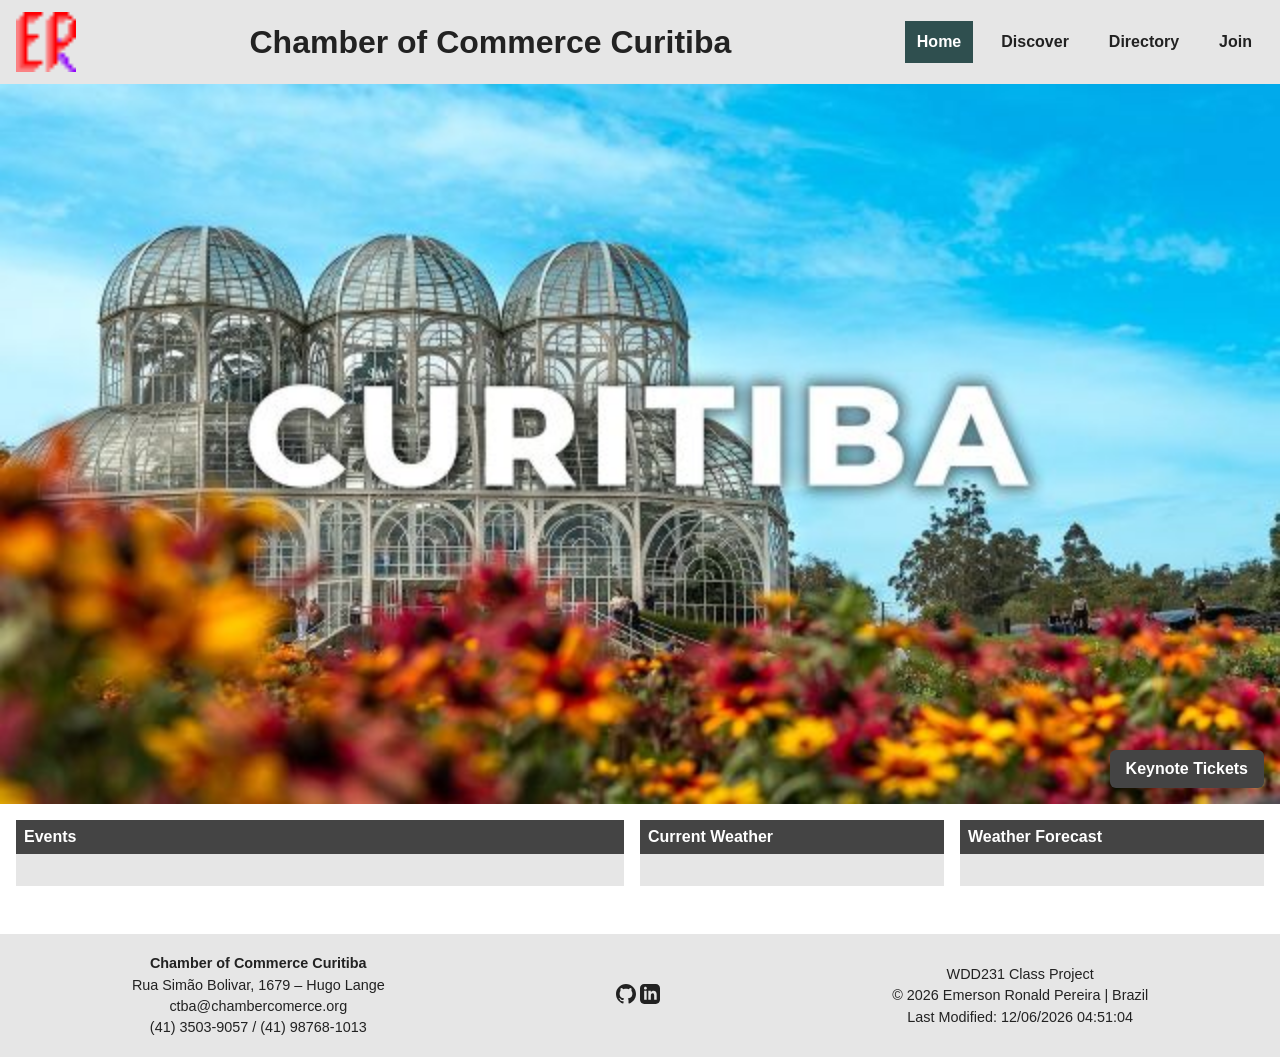
==== chamber/index.html @ 31247b7e "Update index.html" ====
<!DOCTYPE html>
<html lang="en">
<head>
  <meta charset="UTF-8">
  <meta name="description" content="Chamber of Commerce Home Page Curitiba">
  <meta name="author" content="Emerson Ronald Pereira">
  <meta name="viewport" content="width=device-width, initial-scale=1.0">

  <title>Curitiba Chamber of Commerce</title>

  <link rel="stylesheet" href="styles/normalize.css">
  <link rel="stylesheet" href="styles/small.css">
  <link rel="stylesheet" href="styles/large.css">

  <script src="scripts/menu.js" defer></script>
  <script src="scripts/weather.js" defer></script>
  <script src="scripts/date.js" defer></script>
</head>

<body>
<header>
  <div class="header-content">
    <img src="images/favicon.ico" alt="Chamber Logo">
    <h1>Chamber of Commerce Curitiba</h1>

    <button id="menu" aria-label="Open Menu"></button>

    <nav>
      <ul class="navigation">
        <li><a href="index.html" class="active">Home</a></li>
        <li><a href="discover.html">Discover</a></li>
        <li><a href="directory.html">Directory</a></li>
        <li><a href="join.html">Join</a></li>
      </ul>
    </nav>
  </div>
</header>

<main>
  <!-- HERO -->
  <section class="hero">
    <picture>
      <source srcset="images/curitiba.jpg" media="(min-width: 768px)">
      <img src="images/curitiba.jpg" alt="City view">
    </picture>
    <a href="#" class="cta">Keynote Tickets</a>
  </section>

  <!-- HOME GRID -->
  <section class="home-grid">
    <section class="events">
      <h2>Events</h2>
    </section>

    <section class="weather">
        <h2>Current Weather</h2>
        <div class="weather-data"></div>
    </section>

    <section class="forecast">
        <h2>Weather Forecast</h2>
        <div class="forecast-data"></div>
    </section>
  </section>

  <!-- SPOTLIGHTS -->
  <section class="spotlights"></section>
</main>

<footer>
    <div class="footer-adress">
        <p><b>Chamber of Commerce Curitiba</b></p>
        <p>Rua Simão Bolivar, 1679 – Hugo Lange</p>
        <p>ctba@chambercomerce.org</p>
        <p>(41) 3503-9057 / (41) 98768-1013</p>
    </div>
    <div class="social">
        <a href="https://github.com/emerrpereira" target="_blank" aria-label="GitHub">
            <svg width="20" height="20" viewBox="0 0 24 24" fill="currentColor">
              <path d="M12 0c-6.626 0-12 5.373-12 12 0 5.302 3.438 9.8 8.207 11.387.599.111.793-.261.793-.577v-2.234c-3.338.726-4.033-1.416-4.033-1.416-.546-1.387-1.333-1.756-1.333-1.756-1.089-.745.083-.729.083-.729 1.205.084 1.839 1.237 1.839 1.237 1.07 1.834 2.807 1.304 3.492.997.107-.775.418-1.305.762-1.604-2.665-.305-5.467-1.334-5.467-5.931 0-1.311.469-2.381 1.236-3.221-.124-.303-.535-1.524.117-3.176 0 0 1.008-.322 3.301 1.23.957-.266 1.983-.399 3.003-.404 1.02.005 2.047.138 3.006.404 2.291-1.552 3.297-1.23 3.297-1.23.653 1.653.242 2.874.118 3.176.77.84 1.235 1.911 1.235 3.221 0 4.609-2.807 5.624-5.479 5.921.43.372.823 1.102.823 2.222v3.293c0 .319.192.694.801.576 4.765-1.589 8.199-6.086 8.199-11.386 0-6.627-5.373-12-12-12z"/>
            </svg>
        </a>
        <a href="https://www.linkedin.com/in/emerson-ronald-pereira-b24097235" target="_blank" aria-label="LinkedIn">
            <svg width="20" height="20" viewBox="0 0 24 24" fill="currentColor">
              <path d="M19 0h-14c-2.761 0-5 2.239-5 5v14c0 2.761 2.239 5 5 5h14c2.762 0 5-2.239 5-5v-14c0-2.761-2.238-5-5-5zm-11 19h-3v-11h3v11zm-1.5-12.268c-.966 0-1.75-.79-1.75-1.764s.784-1.764 1.75-1.764 1.75.79 1.75 1.764-.783 1.764-1.75 1.764zm13.5 12.268h-3v-5.604c0-3.368-4-3.113-4 0v5.604h-3v-11h3v1.765c1.396-2.586 7-2.777 7 2.476v6.759z"/>
            </svg>
        </a>
    </div>
    <div class="footer-info">
        <p>WDD231 Class Project</p>
        <p>&copy; <span id="currentyear"></span> Emerson Ronald Pereira | Brazil</p>
        <p id="lastModified">Last Modified: </p>
    </div>
</footer>
</body>
</html>
---- chamber/styles/small.css ----
/* =========================
   GLOBAL small.css
========================= */
:root {
  --primary: #2f4f4f;
  --secondary: #e6e6e6;
  --accent: #444;
  --text: #222;
  --background: #ffffff;
}

* {
  box-sizing: border-box;
}

body {
  margin: 0;
  font-family: "Roboto", sans-serif;
  color: var(--text);
  background-color: var(--background);
}

img {
  max-width: 100%;
  height: auto;
  display: block;
}

/* =========================
   HEADER & NAV
========================= */
header {
  background-color: var(--secondary);
}

.header-content {
  max-width: 100%;
  display: flex;
  align-items: center;
  justify-content: space-between;
  padding: 0.75rem 1rem;
}

header img {
  width: 60px;
}

#menu {
  background: none;
  border: none;
  font-size: 1.8rem;
  cursor: pointer;
}

nav {
  display: none;
}

nav ul {
  list-style: none;
  padding: 0;
  margin: 0;
}

nav a {
  display: block;
  padding: 0.75rem;
  text-decoration: none;
  color: var(--text);
  font-weight: 700;
}

nav a:hover,
nav a.active {
  background-color: var(--primary);
  color: white;
}

nav.open {
  display: block;
}

/* =========================
   HERO
========================= */
.hero {
  position: relative;
}

.hero img {
  width: 100%;
}

.cta {
  position: absolute;
  bottom: 1rem;
  right: 1rem;
  background-color: var(--accent);
  color: white;
  padding: 0.6rem 1rem;
  text-decoration: none;
  border-radius: 6px;
  font-weight: bold;
}

/* =========================
   HOME GRID
========================= */
.home-grid {
  display: grid;
  grid-template-columns: 1fr;
  gap: 1rem;
  padding: 1rem;
}

.home-grid section {
  background-color: var(--secondary);
  padding: 0;
}

/* TARJA PADRÃO (Events, Weather, Forecast) */
.home-grid h2 {
  margin: 0;
  background-color: var(--accent);
  color: white;
  padding: 0.5rem;
  font-size: 1rem;
  text-align: left;
}

/* =========================
   WEATHER & FORECAST
========================= */

/* NÃO centraliza o h2 */
.weather,
.forecast {
  display: block;
}

/* Conteúdo interno centralizado */
.weather-data,
.forecast-data {
  padding: 1rem;
  display: flex;
  flex-direction: column;
  align-items: center;
  text-align: center;
}

.weather-content {
  display: flex;
  align-items: center;
  gap: 1rem;
}

.weather-content img {
  width: 60px;
}

.weather-info {
  display: flex;
  flex-direction: column;
  text-align: left;
}

.weather-info p,
.forecast-data p {
  margin: 0.25rem 0;
  line-height: 1.5;
}

/* =========================
   SPOTLIGHTS
========================= */
.spotlights {
  display: grid;
  grid-template-columns: 1fr;
  gap: 1rem;
  padding: 1rem;
}

.spotlight {
  background-color: var(--secondary);
  padding: 1rem;
  text-align: center;
}

.spotlight h3 {
  margin-bottom: 0.5rem;
}

/* =========================
   FOOTER
========================= */
footer {
  background-color: var(--secondary);
  padding: 1rem;
  text-align: center;
  font-size: 0.9rem;
}

footer p {
  margin: 0.3rem 0;
}

#menu::before {
  content: "☰";
}

#menu.open::before {
  content: "✕";
}

/* =========================
   DIRECTORY
========================= */
.view-buttons {
  text-align: center;
  margin: 1rem;
}

.view-buttons button {
  margin: 0.3rem;
  padding: 0.5rem 1rem;
  cursor: pointer;
}

#members.grid {
  display: grid;
  grid-template-columns: 1fr;
  gap: 1rem;
  padding: 1rem;
}

#members.list {
  display: block;
}

.member-card {
  background-color: var(--secondary);
  padding: 1rem;
  text-align: center;
}

.member-card img {
  max-width: 100px;
  margin: 0 auto 0.5rem;
}
---- chamber/styles/large.css ----
@media (min-width: 768px) {

  /* NAV */
  #menu {
    display: none;
  }

  nav {
    display: block;
  }

  nav ul {
    display: flex;
    gap: 1rem;
  }

  /* HOME GRID */
  .home-grid {
    grid-template-columns: 2fr 1fr 1fr;
  }

  /* SPOTLIGHTS */
  .spotlights {
    grid-template-columns: repeat(3, 1fr);
  }

  /* DIRECTORY */
  #members.grid {
    grid-template-columns: repeat(3, 1fr);
  }

  #members.list .member-card {
    display: grid;
    grid-template-columns: 150px 1fr;
    gap: 1rem;
    text-align: left;
  }

  /* FOOTER */
  footer {
    display: flex;
    justify-content: space-around;
    align-items: center;
  }
}
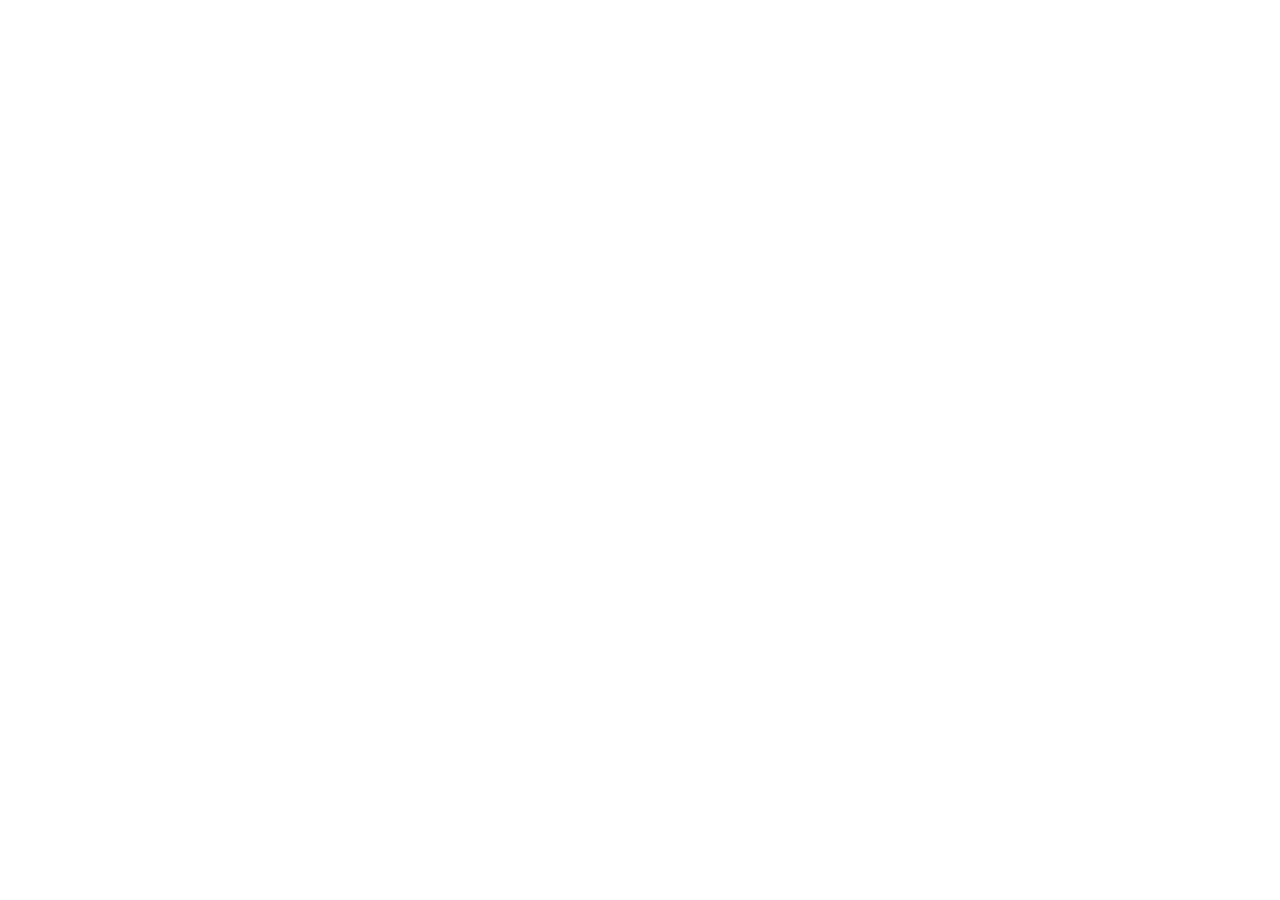
==== commit db8c4dd0: "Update index.html" ====
--- a/chamber/index.html
+++ b/chamber/index.html
@@ -2,20 +2,43 @@
 <html lang="en">
 <head>
   <meta charset="UTF-8">
-  <meta name="description" content="Chamber of Commerce Home Page Curitiba">
-  <meta name="author" content="Emerson Ronald Pereira">
   <meta name="viewport" content="width=device-width, initial-scale=1.0">
 
-  <title>Curitiba Chamber of Commerce</title>
+  <title>Curitiba Chamber of Commerce | Home</title>
 
+  <!-- META DESCRIPTION (≈140 caracteres) -->
+  <meta name="description" content="The Curitiba Chamber of Commerce supports local businesses, promotes economic growth, and connects the community through events, resources, and partnerships.">
+
+  <!-- AUTHOR -->
+  <meta name="author" content="Emerson Ronald Pereira">
+
+  <!-- FAVICON -->
+  <link rel="icon" href="images/favicon.ico">
+
+  <!-- OPEN GRAPH -->
+  <meta property="og:title" content="Curitiba Chamber of Commerce">
+  <meta property="og:description" content="Supporting local businesses and strengthening the Curitiba community through networking, events, and economic development in Curitiba.">
+  <meta property="og:image" content="https://emerrpereira.github.io/wdd231/chamber/images/curitiba.jpg">
+  <meta property="og:url" content="https://emerrpereira.github.io/wdd231/chamber/index.html">
+  <meta property="og:type" content="website">
+
+  <!-- GOOGLE FONTS -->
+  <link rel="preconnect" href="https://fonts.googleapis.com">
+  <link rel="preconnect" href="https://fonts.gstatic.com" crossorigin>
+  <link href="https://fonts.googleapis.com/css2?family=Roboto:wght@400;700&display=swap" rel="stylesheet">
+
+  <!-- CSS FILES -->
   <link rel="stylesheet" href="styles/normalize.css">
   <link rel="stylesheet" href="styles/small.css">
   <link rel="stylesheet" href="styles/large.css">
 
+  <!-- JS -->
   <script src="scripts/menu.js" defer></script>
   <script src="scripts/weather.js" defer></script>
-  <script src="scripts/date.js" defer></script>
+  <script src="scripts/date.js" defer></cript>
 </head>
+
+
 
 <body>
 <header>
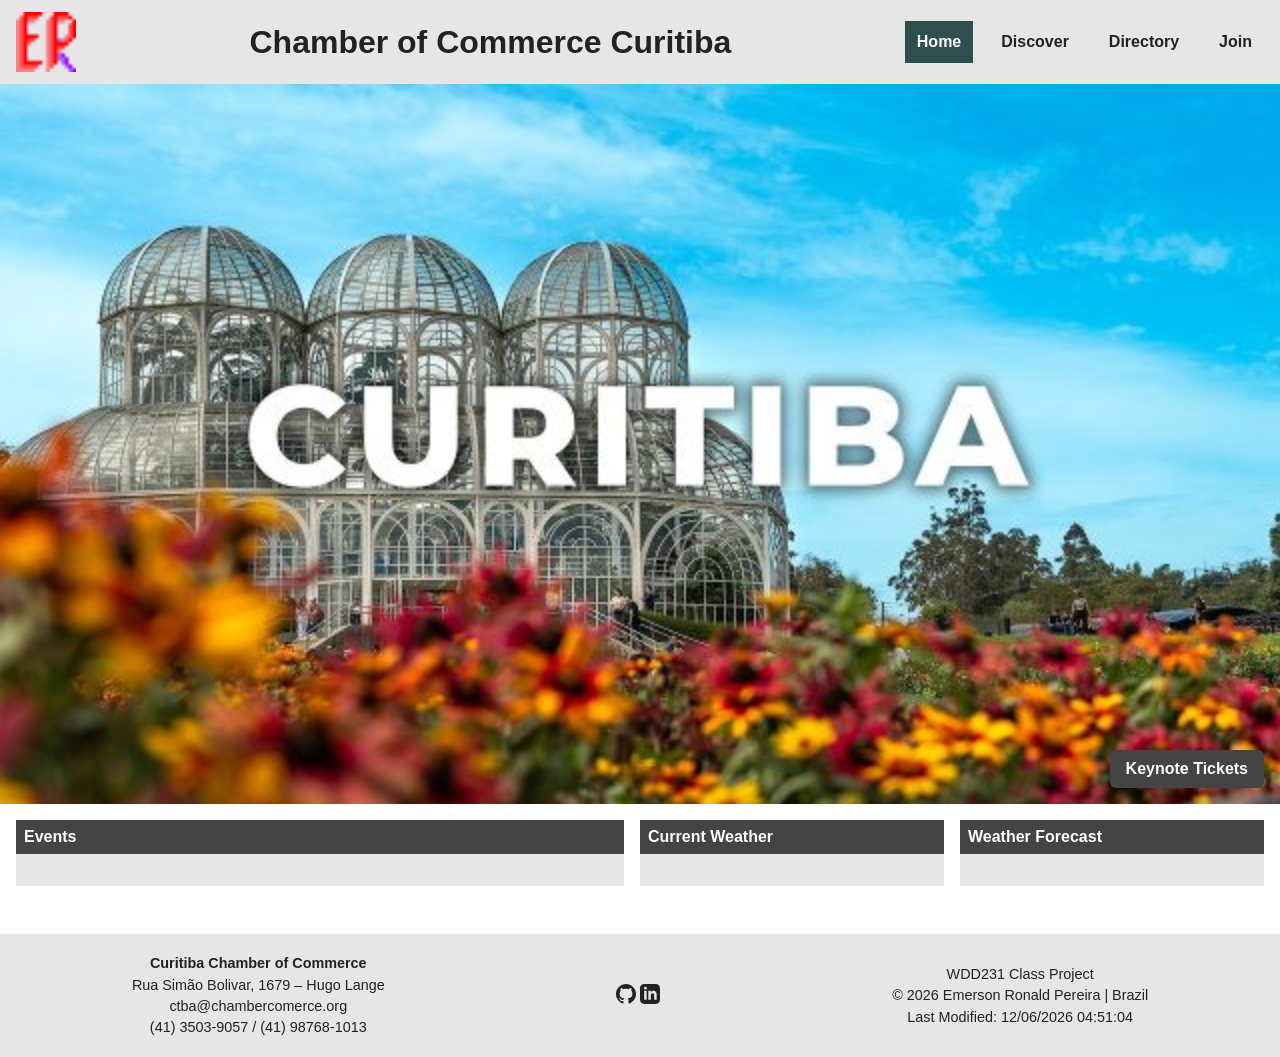
==== commit 3897076b: "Update index.html" ====
--- a/chamber/index.html
+++ b/chamber/index.html
@@ -35,10 +35,8 @@
   <!-- JS -->
   <script src="scripts/menu.js" defer></script>
   <script src="scripts/weather.js" defer></script>
-  <script src="scripts/date.js" defer></cript>
+  <script src="scripts/date.js" defer></script>
 </head>
-
-
 
 <body>
 <header>
@@ -92,7 +90,7 @@
 
 <footer>
     <div class="footer-adress">
-        <p><b>Chamber of Commerce Curitiba</b></p>
+        <p><b>Curitiba Chamber of Commerce</b></p>
         <p>Rua Simão Bolivar, 1679 – Hugo Lange</p>
         <p>ctba@chambercomerce.org</p>
         <p>(41) 3503-9057 / (41) 98768-1013</p>
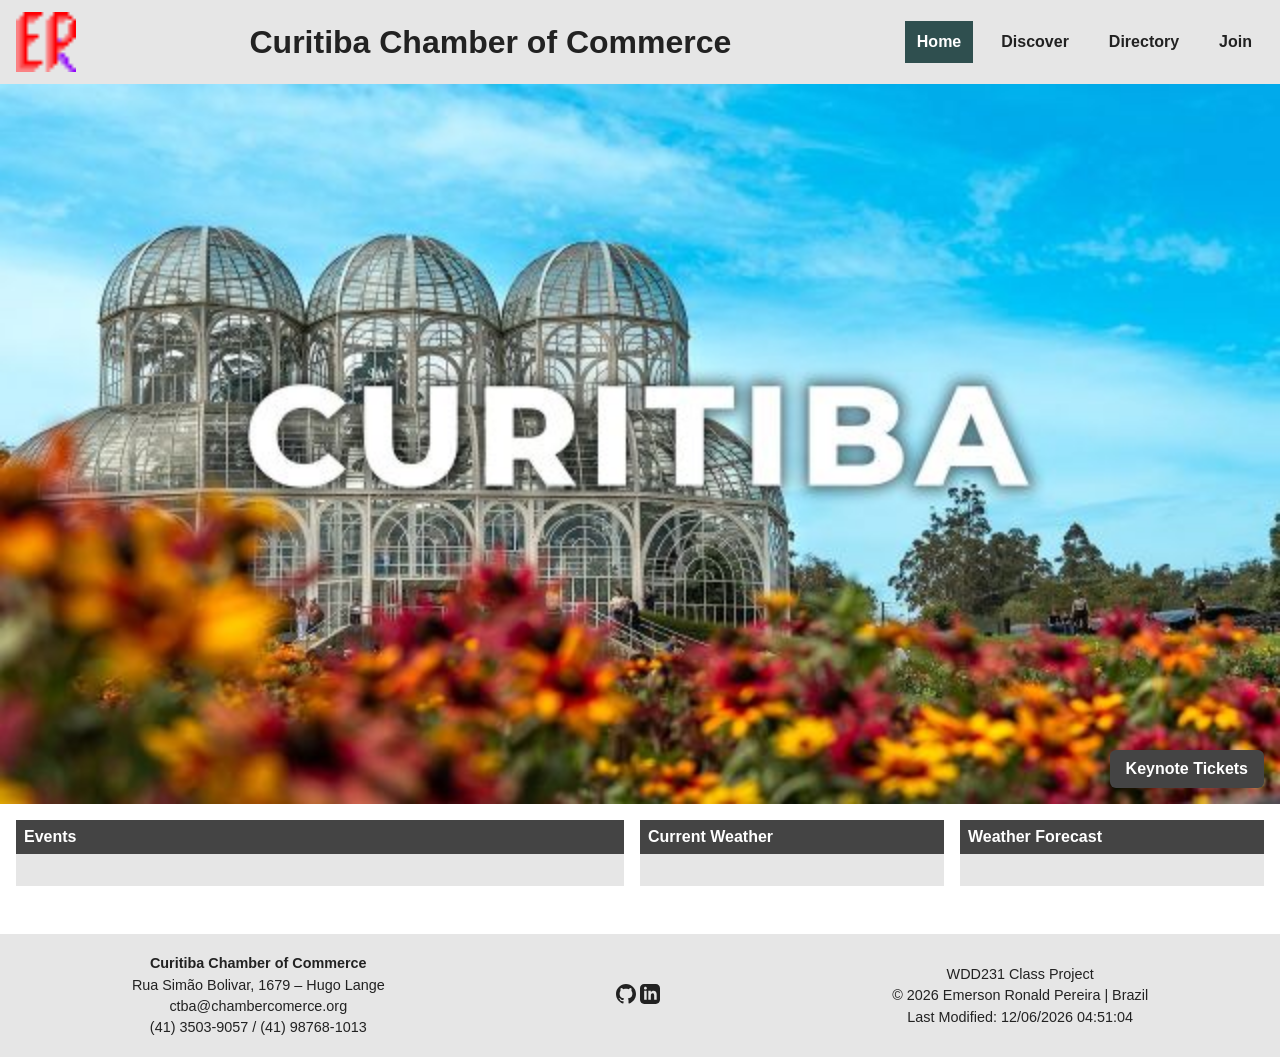
==== commit c7890b10: "Update index.html" ====
--- a/chamber/index.html
+++ b/chamber/index.html
@@ -42,7 +42,7 @@
 <header>
   <div class="header-content">
     <img src="images/favicon.ico" alt="Chamber Logo">
-    <h1>Chamber of Commerce Curitiba</h1>
+    <h1>Curitiba Chamber of Commerce</h1>
 
     <button id="menu" aria-label="Open Menu"></button>
 
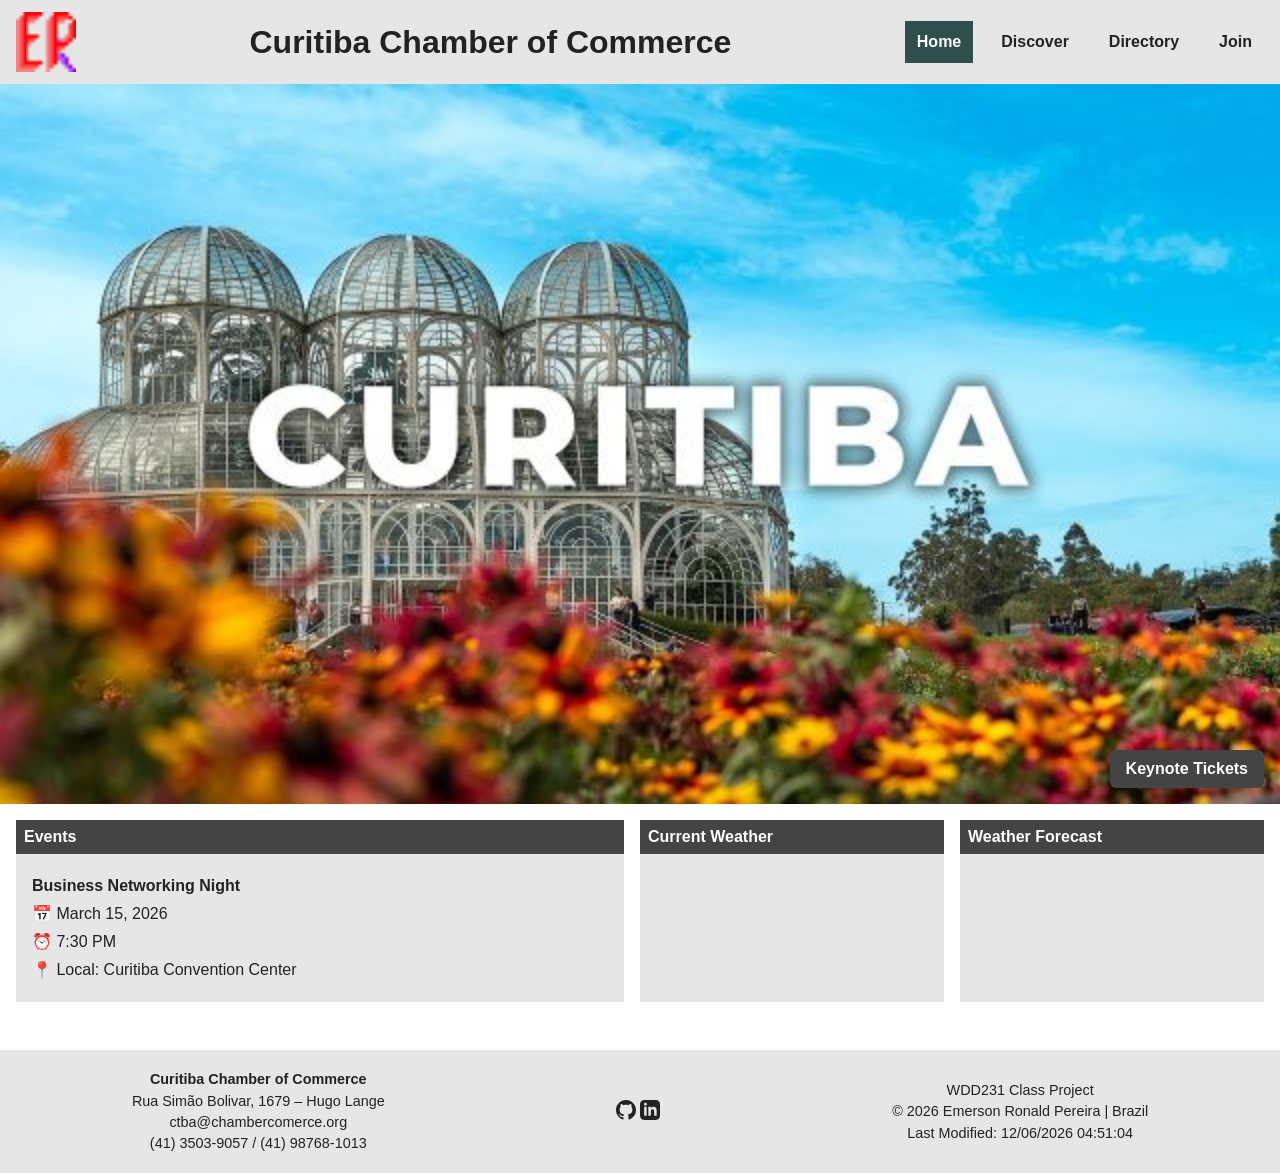
==== commit 315e62c8: "Update index.html" ====
--- a/chamber/index.html
+++ b/chamber/index.html
@@ -1,3 +1,4 @@
+<!-- index.html - Emerson Ronald Pereira - Atividade WDD231 -->
 <!DOCTYPE html>
 <html lang="en">
 <head>
@@ -36,6 +37,8 @@
   <script src="scripts/menu.js" defer></script>
   <script src="scripts/weather.js" defer></script>
   <script src="scripts/date.js" defer></script>
+  <script src="scripts/spotlights.js" defer></script>
+
 </head>
 
 <body>
@@ -71,6 +74,12 @@
   <section class="home-grid">
     <section class="events">
       <h2>Events</h2>
+      <div class="events-content">
+        <p><strong>Business Networking Night</strong></p>
+        <p>📅 March 15, 2026</p>
+        <p>⏰ 7:30 PM</p>
+        <p>📍 Local: Curitiba Convention Center</p>
+      </div>
     </section>
 
     <section class="weather">
--- a/chamber/styles/small.css
+++ b/chamber/styles/small.css
@@ -247,3 +247,26 @@
   max-width: 100px;
   margin: 0 auto 0.5rem;
 }
+
+.events {
+  display: block;
+}
+
+/* Conteúdo interno da Events */
+.events-content {
+  padding: 1rem;
+}
+
+.events-content p {
+  margin: 0.25rem 0;
+  line-height: 1.5;
+}
+
+.spotlight img {
+  margin: 0 auto 0.5rem;
+}
+
+.member-card img {
+  max-width: 100px;
+  margin: 0 auto 0.5rem;
+}
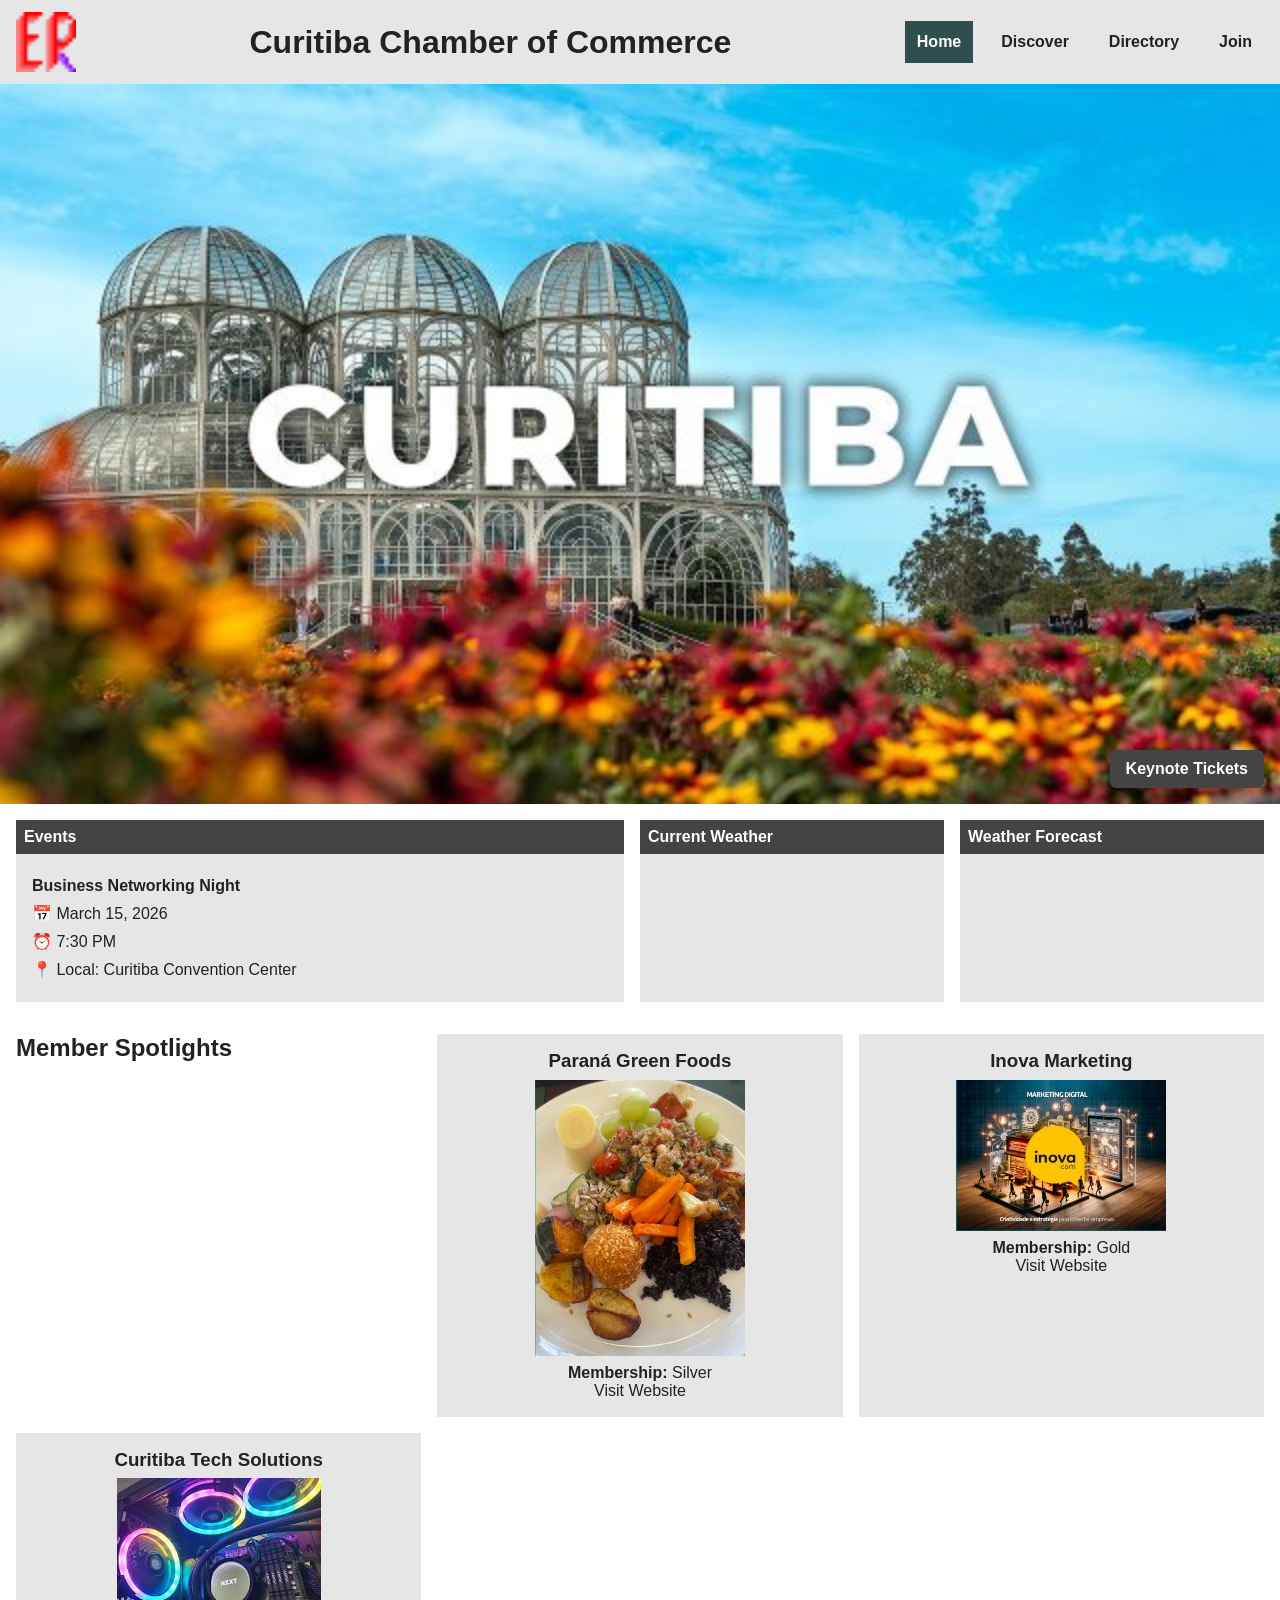
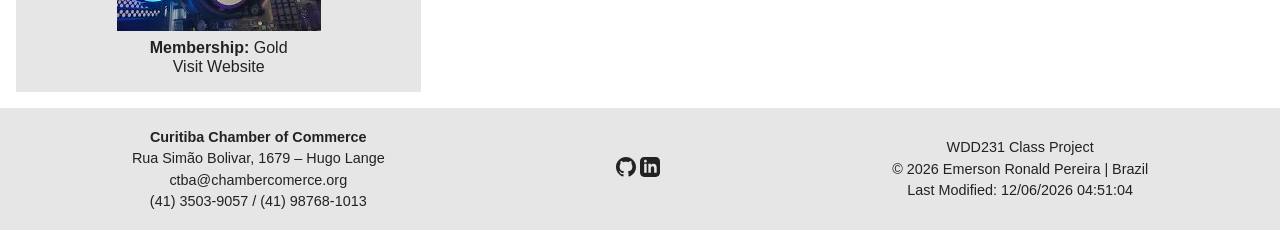
==== commit 9cbaee7d: "Update index.html" ====
--- a/chamber/index.html
+++ b/chamber/index.html
@@ -94,7 +94,10 @@
   </section>
 
   <!-- SPOTLIGHTS -->
-  <section class="spotlights"></section>
+  <section class="spotlights">
+    <h2>Member Spotlights</h2>
+  </section>
+
 </main>
 
 <footer>
